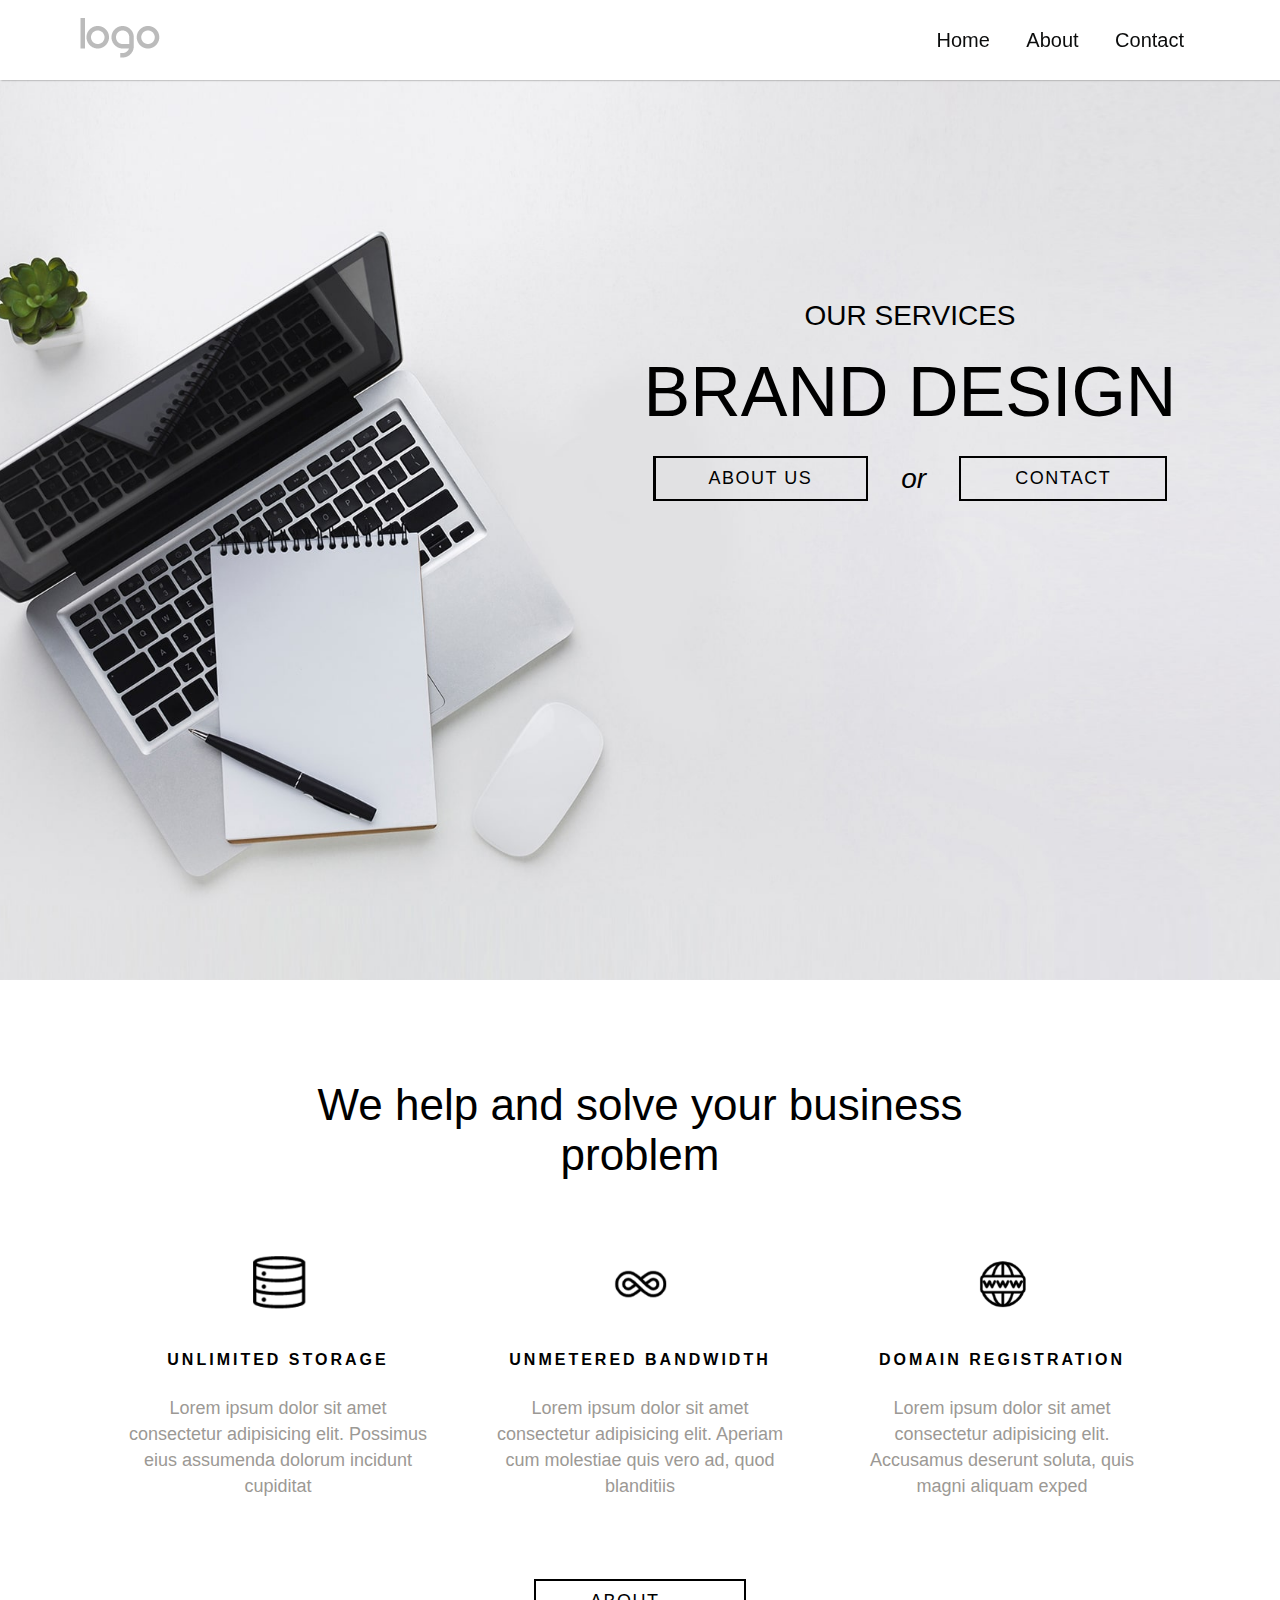
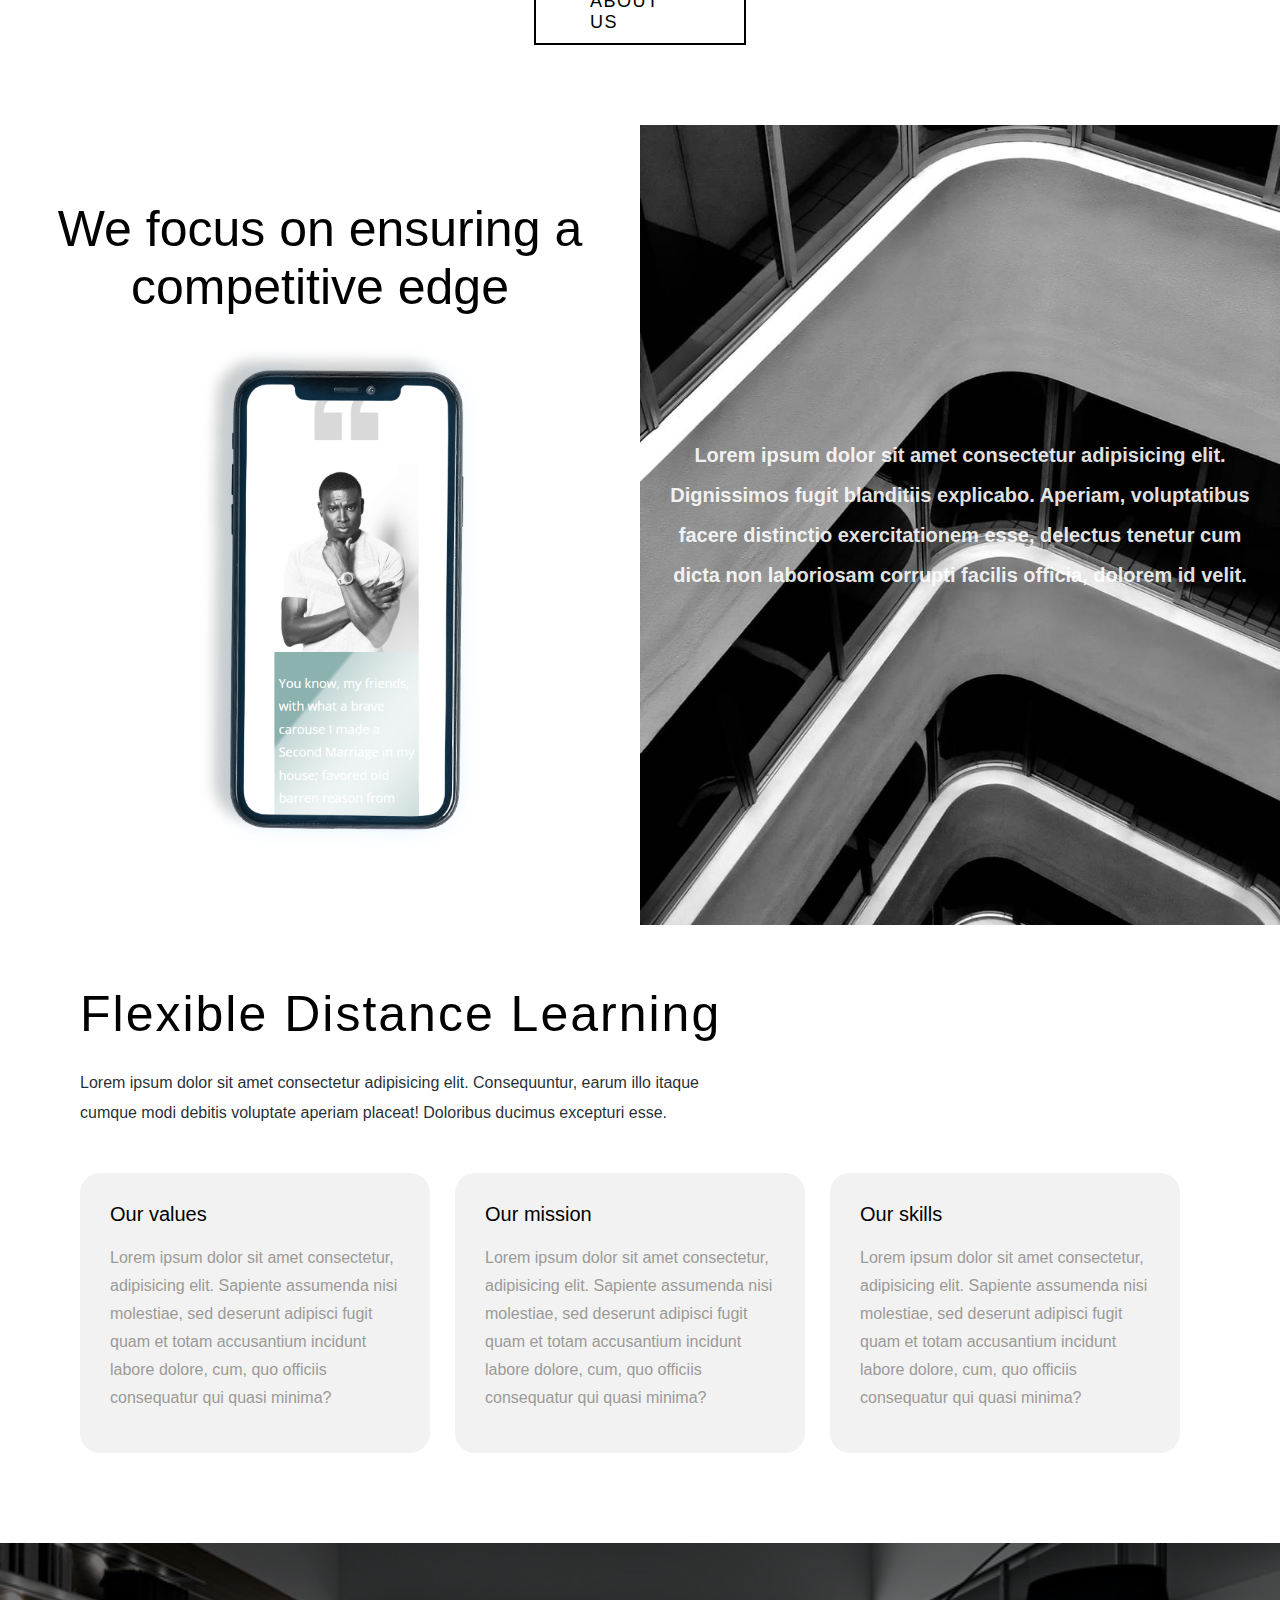
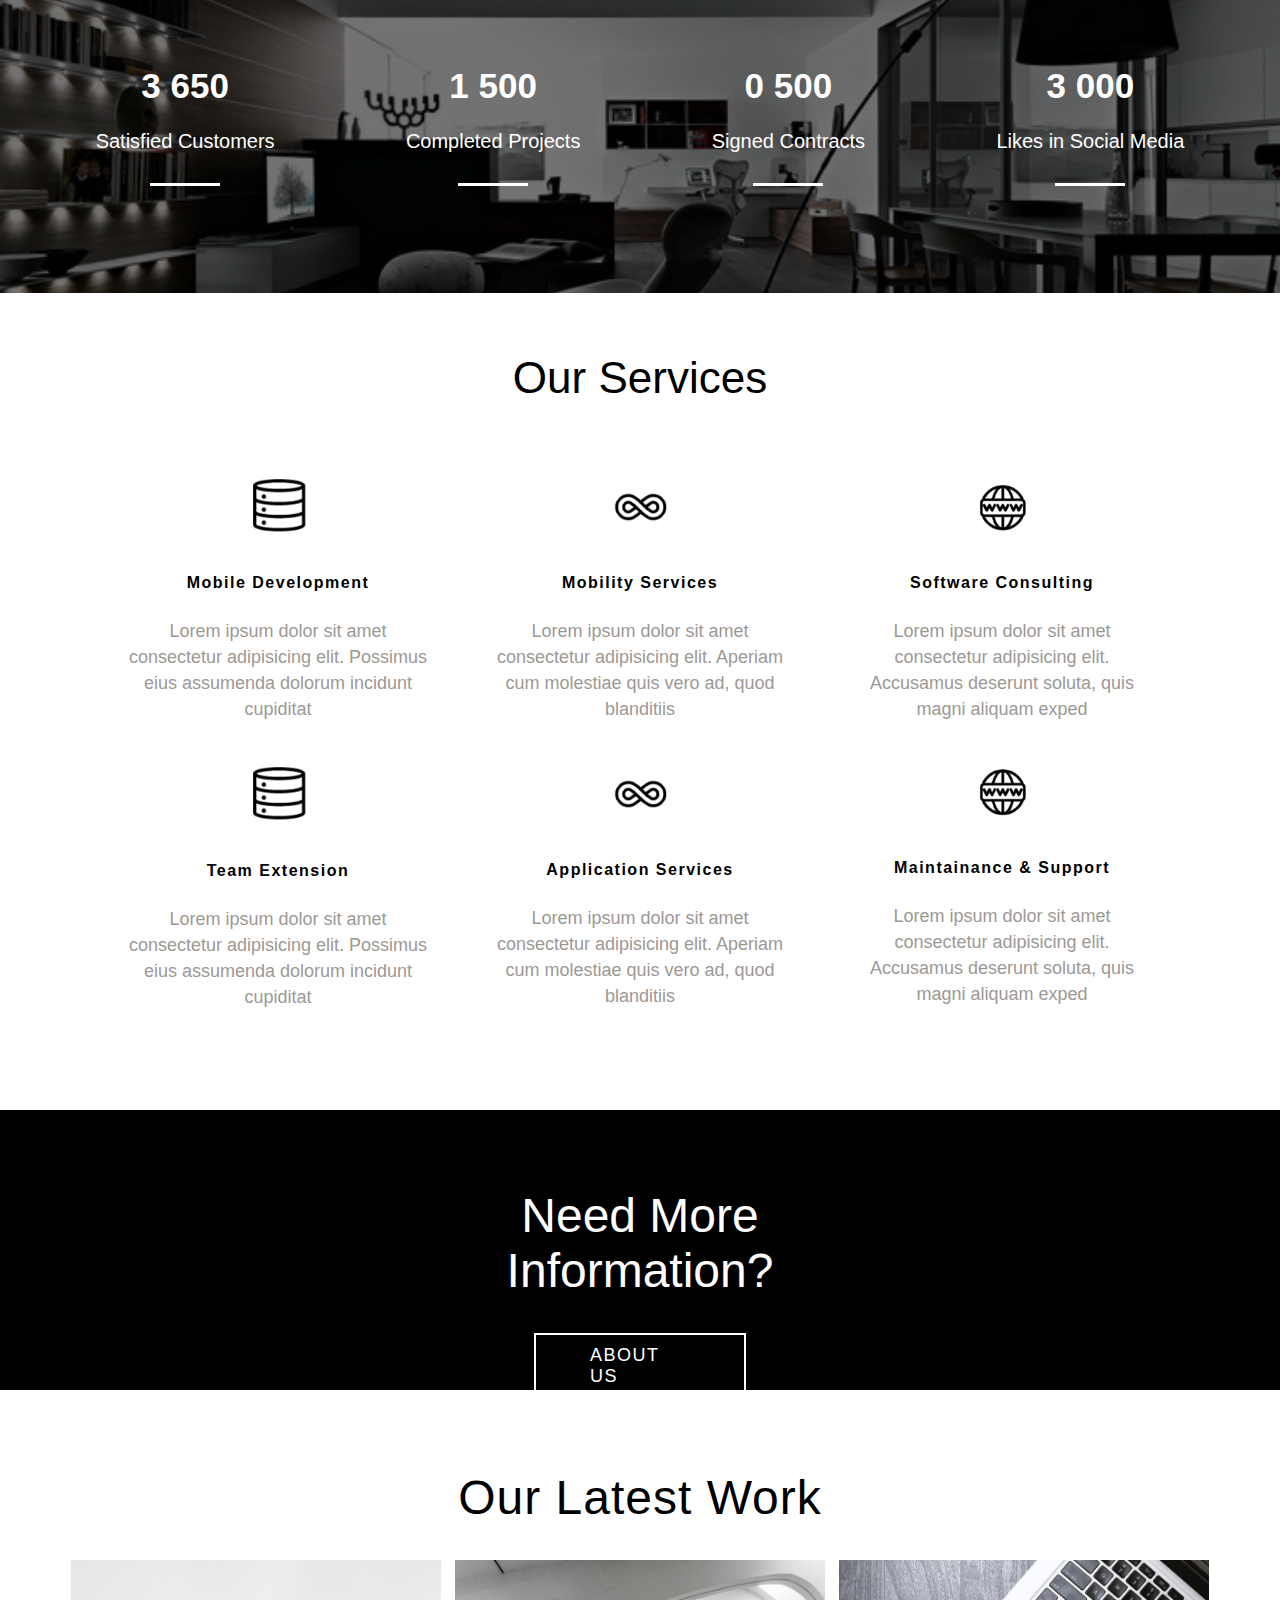
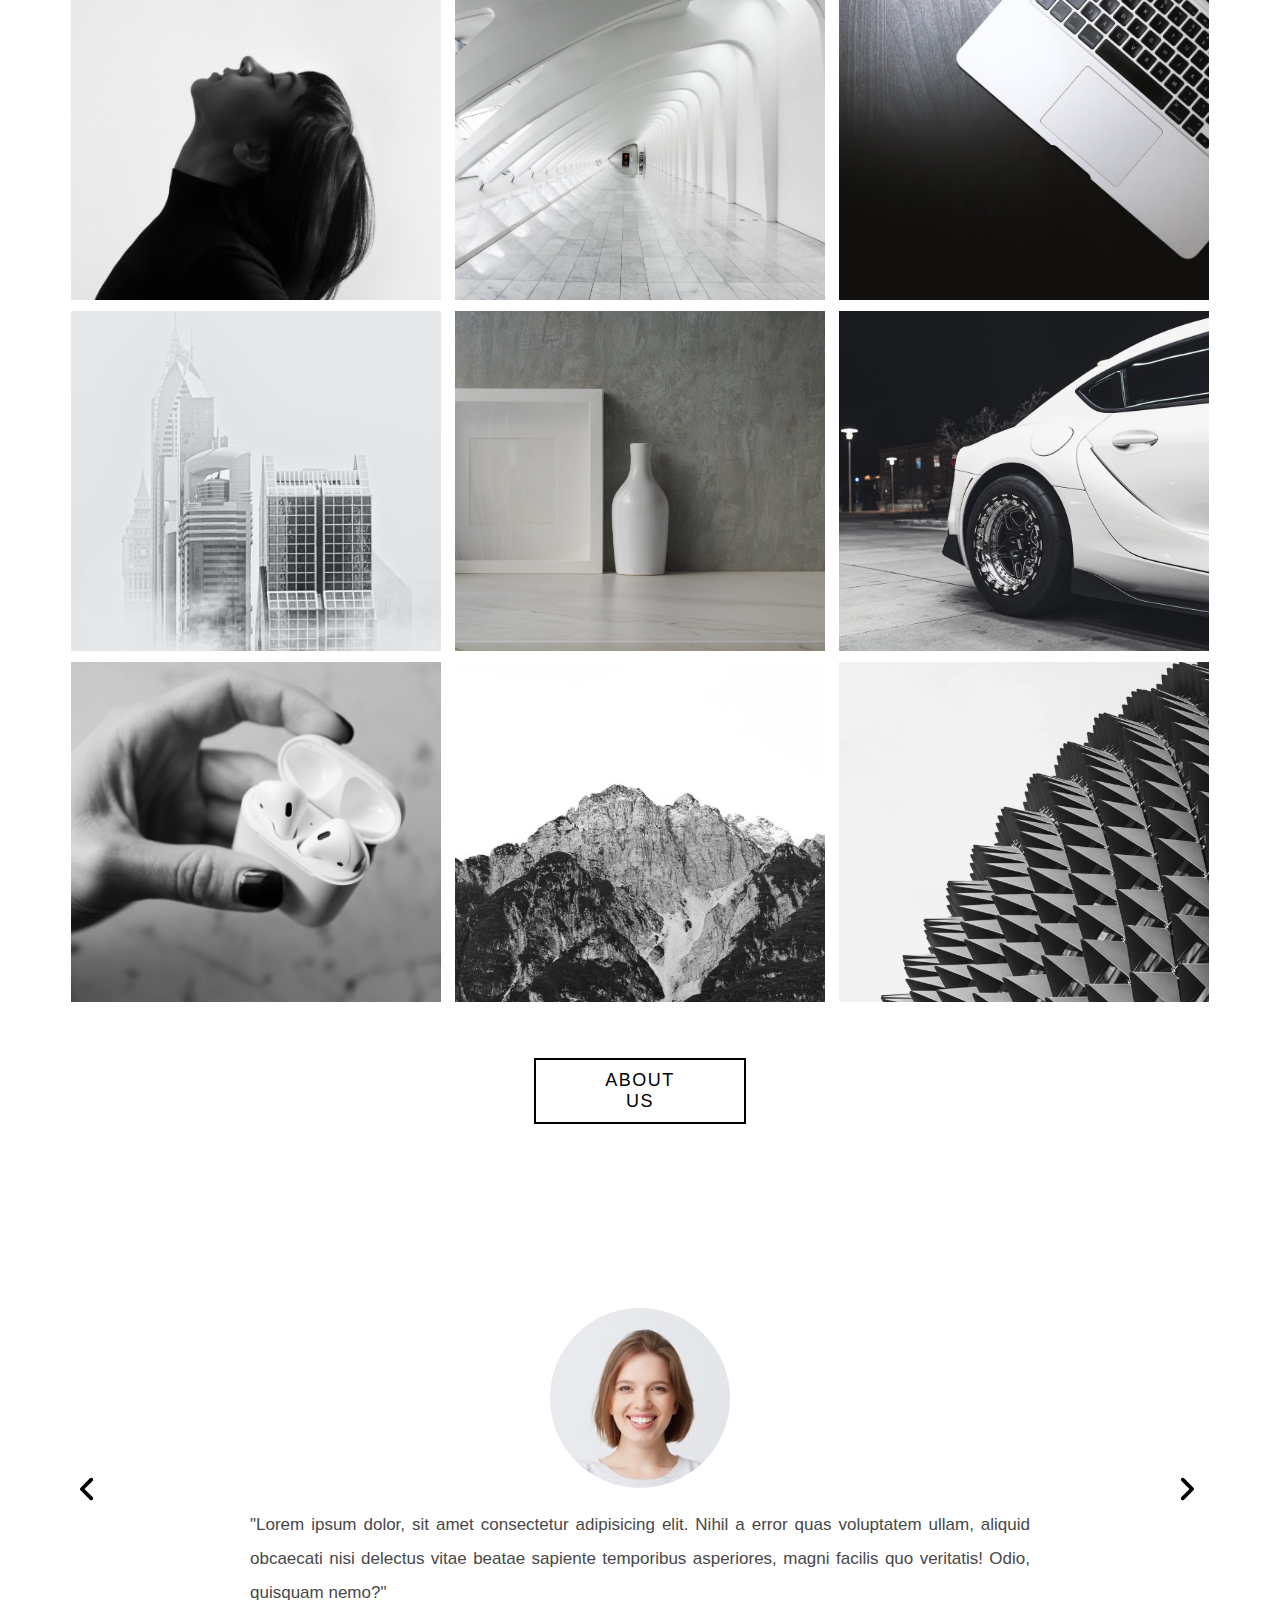
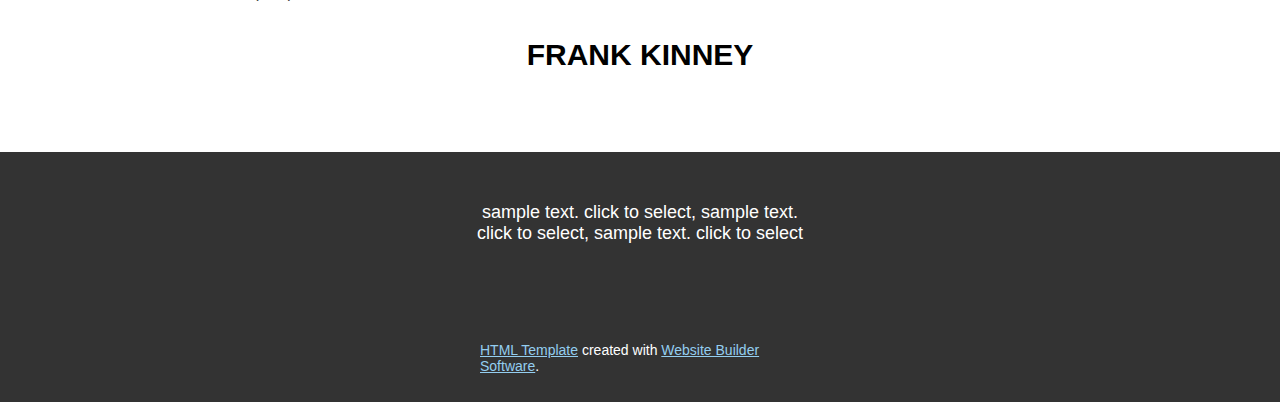
==== Template3.html @ d030f7ec "added files" ====
<!DOCTYPE html>
<html lang="en">
  <head>
    <meta charset="UTF-8" />
    <meta http-equiv="X-UA-Compatible" content="IE=edge" />
    <meta name="viewport" content="width=device-width, initial-scale=1.0" />
    <title>Brand</title>
    <!-- <link rel="stylesheet" href="bootstrap.min.css"> -->
    <link rel="stylesheet" href="style.css" />
  </head>
  <body>
    <div class="navbar">
      <a href="#"><img src="Images/default-logo.png" alt="" /></a>
      <div class="links">
        <a href="#" class="navlinks">Home</a>
        <a href="#" class="navlinks">About</a>
        <a href="#" class="navlinks">Contact</a>
      </div>
    </div>
    <div class="main-banner">
      <div class="empty size"></div>
      <div class="content size">
        <div class="ourServices">OUR SERVICES</div>
        <div class="brandDesign">BRAND DESIGN</div>
        <div class="buttons">
          <div class="aboutus button">ABOUT US</div>
          <i>or</i>
          <div class="contact button">CONTACT</div>
        </div>
      </div>
    </div>
    <div class="help-banner">
      <div class="heading">We help and solve your business problem</div>
      <div class="features">
        <div class="feature one">
          <img src="Images/f1.png" alt="" />
          <div class="card-heading">UNLIMITED STORAGE</div>
          <div class="text">
            Lorem ipsum dolor sit amet consectetur adipisicing elit. Possimus
            eius assumenda dolorum incidunt cupiditat
          </div>
        </div>
        <div class="feature two">
          <img src="Images/f2.png" alt="" />
          <div class="card-heading">UNMETERED BANDWIDTH</div>
          <div class="text">
            Lorem ipsum dolor sit amet consectetur adipisicing elit. Aperiam cum
            molestiae quis vero ad, quod blanditiis
          </div>
        </div>
        <div class="feature three">
          <img src="Images/f3.png" alt="" />
          <div class="card-heading">DOMAIN REGISTRATION</div>
          <div class="text">
            Lorem ipsum dolor sit amet consectetur adipisicing elit. Accusamus
            deserunt soluta, quis magni aliquam exped
          </div>
        </div>
      </div>
      <div class="aboutus-button button">ABOUT US</div>
    </div>
    <div class="focus">
      <div class="phone">
        <div class="headingphone">We focus on ensuring a competitive edge</div>
        <img src="Images/phone-2.png" alt="" />
      </div>
      <div class="image">
        <div class="textover">
          Lorem ipsum dolor sit amet consectetur adipisicing elit. Dignissimos
          fugit blanditiis explicabo. Aperiam, voluptatibus facere distinctio
          exercitationem esse, delectus tenetur cum dicta non laboriosam
          corrupti facilis officia, dolorem id velit.
        </div>
      </div>
    </div>
    <div class="distance">
      <div class="flexibleheading">Flexible Distance Learning</div>
      <div class="description">
        Lorem ipsum dolor sit amet consectetur adipisicing elit. Consequuntur,
        earum illo itaque cumque modi debitis voluptate aperiam placeat!
        Doloribus ducimus excepturi esse.
      </div>
      <div class="cards">
        <div class="card">
          <div class="card-heading1">Our values</div>
          <div class="card-text">
            Lorem ipsum dolor sit amet consectetur, adipisicing elit. Sapiente
            assumenda nisi molestiae, sed deserunt adipisci fugit quam et totam
            accusantium incidunt labore dolore, cum, quo officiis consequatur
            qui quasi minima?
          </div>
        </div>
        <div class="card">
          <div class="card-heading1">Our mission</div>
          <div class="card-text">
            Lorem ipsum dolor sit amet consectetur, adipisicing elit. Sapiente
            assumenda nisi molestiae, sed deserunt adipisci fugit quam et totam
            accusantium incidunt labore dolore, cum, quo officiis consequatur
            qui quasi minima?
          </div>
        </div>
        <div class="card">
          <div class="card-heading1">Our skills</div>
          <div class="card-text">
            Lorem ipsum dolor sit amet consectetur, adipisicing elit. Sapiente
            assumenda nisi molestiae, sed deserunt adipisci fugit quam et totam
            accusantium incidunt labore dolore, cum, quo officiis consequatur
            qui quasi minima?
          </div>
        </div>
      </div>
    </div>
    <div class="stats">
      <div class="overlay">
        <div class="stat">
          <div class="number">3&nbsp;650</div>
          <div class="title">Satisfied Customers</div>
          <div class="bar"></div>
        </div>
        <div class="stat">
          <div class="number">1&nbsp;500</div>
          <div class="title">Completed Projects</div>
          <div class="bar"></div>
        </div>
        <div class="stat">
          <div class="number">0&nbsp;500</div>
          <div class="title">Signed Contracts</div>
          <div class="bar"></div>
        </div>
        <div class="stat">
          <div class="number">3&nbsp;000</div>
          <div class="title">Likes in Social Media</div>
          <div class="bar"></div>
        </div>
      </div>
    </div>
    <!-- change -->
    <div class="help-banner ourservices">
      <div class="heading">Our Services</div>
      <div class="features extra">
        <div class="feature one">
          <img src="Images/f1.png" alt="" />
          <div class="card-heading">Mobile Development</div>
          <div class="text">
            Lorem ipsum dolor sit amet consectetur adipisicing elit. Possimus
            eius assumenda dolorum incidunt cupiditat
          </div>
        </div>
        <div class="feature two">
          <img src="Images/f2.png" alt="" />
          <div class="card-heading">Mobility Services</div>
          <div class="text">
            Lorem ipsum dolor sit amet consectetur adipisicing elit. Aperiam cum
            molestiae quis vero ad, quod blanditiis
          </div>
        </div>
        <div class="feature three">
          <img src="Images/f3.png" alt="" />
          <div class="card-heading">Software Consulting</div>
          <div class="text">
            Lorem ipsum dolor sit amet consectetur adipisicing elit. Accusamus
            deserunt soluta, quis magni aliquam exped
          </div>
        </div>
        <div class="feature one x">
          <img src="Images/f1.png" alt="" />
          <div class="card-heading">Team Extension</div>
          <div class="text">
            Lorem ipsum dolor sit amet consectetur adipisicing elit. Possimus
            eius assumenda dolorum incidunt cupiditat
          </div>
        </div>
        <div class="feature two x">
          <img src="Images/f2.png" alt="" />
          <div class="card-heading">Application Services</div>
          <div class="text">
            Lorem ipsum dolor sit amet consectetur adipisicing elit. Aperiam cum
            molestiae quis vero ad, quod blanditiis
          </div>
        </div>
        <div class="feature three x">
          <img src="Images/f3.png" alt="" />
          <div class="card-heading">Maintainance & Support</div>
          <div class="text">
            Lorem ipsum dolor sit amet consectetur adipisicing elit. Accusamus
            deserunt soluta, quis magni aliquam exped
          </div>
        </div>
      </div>
    </div>
    <div class="moreInfo">
      <div class="infotext">Need More Information?</div>
      <div class="button last">ABOUT US</div>
    </div>
    <div class="gallery">
      <div class="head">Our Latest Work</div>
      <div class="images">
        <img src="Images/pexelsphoto972325.jpeg" />
        <img src="Images/pexels-photo-911758.jpeg" />
        <img src="Images/pexelsphoto218863.jpeg" />
        <img src="Images/pexels-photo-2987769.jpeg" />
        <img src="Images/pexelsphoto3787752.jpeg" />
        <img src="Images/pexelsphoto3874342.jpeg" />
        <img src="Images/pexelsphoto3921861.jpeg" />
        <img src="Images/pexelsphoto3978928.jpeg" />
        <img src="Images/pexels-photo-3914752.jpeg" />
      </div>
      <div class="button imgbtn">ABOUT US</div>
    </div>
    <!-- carousel -->
    <div class="carousel">
      <img
        class="prev"
        src="Images/angle-left-solid.svg"
        onclick="handleleft()"
        alt=""
      />
      <img
        class="next"
        src="Images/angle-right-solid.svg"
        onclick="handlecarousel()"
        alt=""
      />
      <div class="carousel-card">
        <img src="Images/1.jpg" alt="" />
        <div class="carousel-desc">
          "Lorem ipsum dolor, sit amet consectetur adipisicing elit. Nihil a
          error quas voluptatem ullam, aliquid obcaecati nisi delectus vitae
          beatae sapiente temporibus asperiores, magni facilis quo veritatis!
          Odio, quisquam nemo?"
        </div>
        <div class="name">FRANK KINNEY</div>
      </div>
    </div>
    <div class="footer">
      <div class="sample">
        sample text. click to select, sample text. click to select, sample text.
        click to select
      </div>
      <div class="footerlinks">
        <span>HTML Template</span> created with
        <span>Website Builder Software</span>.
      </div>
    </div>
    <script>
      var current = 0;
      const carousel = document.querySelector(".carousel");
      var arr = [
        "<div class='carousel-card'><img src='Images/1.jpg' alt=''><div class='carousel-desc'>'Lorem ipsum dolor, sit amet consectetur adipisicing elit. Nihil a error quas voluptatem ullam, aliquid obcaecati nisi delectus vitae beatae sapiente temporibus asperiores, magni facilis quo veritatis! Odio, quisquam nemo?'</div><div class='name'>FRANK KINNEY</div></div>",
        "<div class='carousel-card'><img src='Images/2.jpg' alt=''><div class='carousel-desc'>'Lorem ipsum dolor, sit amet consectetur adipisicing elit. Nihil a error quas voluptatem ullam, aliquid obcaecati nisi delectus vitae beatae sapiente temporibus asperiores, magni facilis quo veritatis! Odio, quisquam nemo?'</div><div class='name'>FRANK KINNEY</div></div>",
      ];
      var length = arr.length();
      function handleleft() {
        if (current - 1 >= 0) {
          console.log("baaki chhe aji");
        }
      }
      $("#1").waypoint(
        function () {
          increment(1, 87);
        },
        { offset: "75%" }
      );

      $("#2").waypoint(
        function () {
          increment(2, 43);
        },
        { offset: "75%" }
      );

      $("#3").waypoint(
        function () {
          increment(3, 79);
        },
        { offset: "75%" }
      );

      $("#4").waypoint(
        function () {
          increment(4, 68);
        },
        { offset: "75%" }
      );

      $("#5").waypoint(
        function () {
          increment(5, 46);
        },
        { offset: "75%" }
      );

      $("#6").waypoint(
        function () {
          increment(6, 14);
        },
        { offset: "75%" }
      );

      function increment(elem, finalVal) {
        var currVal = parseInt(document.getElementById(elem).innerHTML, 10);
        if (currVal < finalVal) {
          currVal++;
          document.getElementById(elem).innerHTML = currVal + "%";

          setTimeout(function () {
            increment(elem, finalVal);
          }, 40);
        }
      }
      document.onscroll=()=>{
        document
      }
    </script>
  </body>
</html>
---- style.css ----
body {
  font-family: "Gill Sans", "Gill Sans MT", Calibri, "Trebuchet MS", sans-serif;
  margin: 0;
}
a {
  text-decoration: none;
  color: #0b0c0c;
}
.navbar {
  background-color: white;
  box-shadow: 1px 0 2px rgb(112, 112, 112);
  position: fixed;
  top: 0;
  width: 100%;
  box-sizing: border-box;
  display: flex;
  align-items: center;
  justify-content: space-between;
  padding: 18px 80px;
  z-index: 2;
  /* max-width: 1440px; */
}

.navlinks {
  font-size: 20px;
  margin: 16px;
}

.main-banner {
  margin: 0 auto;
  position: relative;
  margin-top: 80px;
  background: url(Images/dddd-min.jpg);
  background-size: cover;
  width: 100%;
  max-width: 1600px;
  height: 900px;
  display: flex;
  justify-content: space-evenly;
  background-position: center;
}

.size {
  margin: auto;
  flex-grow: 0;
  width: 400px;
  height: 500px;
}
.empty {
  width: 400px;
}
.content {
  font-family: -apple-system, BlinkMacSystemFont, "Segoe UI", Roboto, Oxygen,
    Ubuntu, Cantarell, "Open Sans", "Helvetica Neue", sans-serif;
  padding-top: 40px;
  max-width: 600px;
  width: 80%;
  display: flex;
  flex-direction: column;
  align-items: center;
}
.ourServices {
  font-size: 28px;
}
.brandDesign {
  text-align: center;
  margin-top: 20px;
  font-size: 70px;
}
.buttons {
  margin-top: 24px;
  display: flex;
  font-size: 28px;
  font-weight: 500;
  align-items: center;
}
.button {
  letter-spacing: 1.5px;
  cursor: pointer;
  border: 2px solid black;
  padding: 10px 54px;
  font-size: 18px;
  margin: 0 33px;
  background: linear-gradient(to left, transparent 50%, black 50%) right;
  background-size: 200%;
  transition: background 0.5s ease-out, color 0.5s ease-out;
}
.button:hover {
  /* background: black; */
  color: white;
  background-position: left;
}
.heading {
  margin: 60px auto;
  margin-top: 100px;
  width: 100%;
  max-width: 750px;
  font-size: 44px;
  text-align: center;
  font-family: -apple-system, BlinkMacSystemFont, "Segoe UI", Roboto, Oxygen,
    Ubuntu, Cantarell, "Open Sans", "Helvetica Neue", sans-serif;
}
.features {
  display: flex;
  margin: 0 auto;
  width: 80%;
  max-width: 1080px;
  flex-wrap: wrap;
  justify-content: space-between;
}
.feature {
  width: 300px;
  display: flex;
  justify-content: center;
  flex-direction: column;
  text-align: center;
}
.feature img {
  width: 80px;
  margin: 0 auto;
  margin-bottom: 30px;
}
.card-heading {
  letter-spacing: 3px;
  font-weight: 600;
  margin-bottom: 26px;
}
.two {
  margin-top: 3.5px;
}
.three {
  margin-top: 8px;
}
.text {
  font-size: 18px;
  line-height: 26px;
  color: #9c9995;
}
.aboutus-button {
  width: 100px;
  margin: 80px auto;
}
.focus {
  display: flex;
  min-height: 800px;
}
.phone {
  margin: auto 0;
  width: 50%;
  height: 650px;
}
.headingphone {
  margin: 0 30px;
  font-size: 50px;
  text-align: center;
}
.phone img {
  display: block;
  width: 60%;
  margin: 0 auto;
}
.image {
  width: 50%;
  display: flex;
  justify-content: center;
  background-image: url(Images/pexels-photo-2050137.jpeg);
  background-size: cover;
}
.textover {
  color: rgba(255, 255, 255, 0.9);
  font-weight: 600;
  line-height: 40px;
  font-size: 20px;
  width: 95%;
  text-align: center;
  margin: auto;
  height: 180px;
}
.distance {
  margin: 60px 80px;
}
.flexibleheading {
  font-size: 50px;
  letter-spacing: 2px;
}
.description {
  width: 100%;
  max-width: 650px;
  color: rgba(6, 17, 24, 0.9);
  font-family: Arial, Helvetica, sans-serif;
  font-size: 16px;
  margin-top: 25px;
  line-height: 30px;
}
.cards {
  display: flex;
  flex-wrap: wrap;

  max-width: 1100px;
  justify-content: space-between;
  margin-top: 45px;
}
.card {
  font-family: "Segoe UI", Tahoma, Geneva, Verdana, sans-serif;
  padding: 30px;
  box-sizing: border-box;
  width: 350px;
  min-height: 280px;
  background-color: #f2f2f2;
  border-radius: 20px;
  margin-bottom: 30px;

}
.card-heading1 {
  font-size: 20px;
}
.card-text {
  margin-top: 18px;
  color: #9c9a97;
  line-height: 28px;
}
.stats {
  min-height: 350px;
  background-image: url(Images/232c6d839624da0ae42d0f0b813ed0e8.jpeg);
  background-size: cover;
  background-position: center;
  display: flex;
}
.overlay {
  flex-wrap: wrap;
  padding: 10px 30px;
  box-sizing: border-box;
  width: 100%;
  min-height: 350px;
  position: relative;
  display: flex;
  top: 0;
  left: 0;
  background-color: rgba(0, 0, 0, 0.55);
}
.stat {
  color: white;
  margin: auto;
  text-align: center;
}
.number {
  font-weight: 600;
  font-size: 35px;
  margin-top: 15px;
}
.title {
  margin-top: 24px;
  font-size: 20px;
}
.bar {
  background-color: white;
  width: 70px;
  height: 3px;
  margin: 30px auto;
  margin-bottom: 0;
}
.ourservices .heading {
  margin-top: 60px;
}
.extra {
  margin-bottom: 100px;
}
.extra .feature .card-heading {
  letter-spacing: 1.5px;
}
.moreInfo {
  background-color: black;
  height: 280px;
  color: white;
}
.infotext {
  margin: 0 auto;
  padding-top: 78px;
  font-size: 48px;
  width: 90%;
  text-align: center;
  max-width: 500px;
}
.last {
  width: 100px;
  margin: 35px auto;
  border-color: white;
  color: white;
  background: linear-gradient(to left, transparent 50%, white 50%) right;
  background-size: 200%;
}
.last:hover {
  color: black;
}
.gallery {
  margin: 40px;
  color: black;
  font-size: 48px;
  letter-spacing: 1px;
  text-align: center;
  margin-top: 80px;
}
.images {
  margin: 35px auto;
}
.images img {
  max-width: 370px;
  height: 340px;
  width: 100%;
  object-fit: cover;
}
.imgbtn {
  width: 100px;
  margin: 45px auto;
}
.carousel{
  margin-top: 150px;
  margin-bottom: 80px;
}
.carousel-card img{
  border-radius: 50%;
  width: 180px;
}
.carousel-card{
  max-width: 780px;
  width: 80%;
  display: flex;
  flex-direction: column;
  align-items: center;
  margin: 0 auto;
}
.carousel-desc{
  margin-top: 20px;
  text-align: justify;
  text-justify: inter-word;
  font-family:Verdana, Geneva, Tahoma, sans-serif;
  font-size: 17px;
  color: rgb(72, 72, 72);
  font-weight: lighter;
  line-height: 34px;
}
.name{
  margin-top: 28px;
  font-weight: bold;
  font-size: 30px;
}
.prev,.next{
  position: relative;
  width: 15px;
  top: 200px;
  cursor: pointer;
}
.prev{
  left: 80px;
}
.next{
  left: calc(100% - 120px);
}
.footer{
  height: 250px;
  background-color: #333333;
}
.sample{
  margin: 0 auto;
  padding: 50px 0;
  color: white;
  font-weight: lighter;
  max-width: 350px;
  width: 100%;
  text-align: center;
  font-size: 18px;

}
.footerlinks{
  max-width: 320px;
  font-size: 14px;
  margin: 0 auto;
  margin-top: 48px;
  color: white;
}
.footerlinks span{
  display: inline;
  text-decoration: underline;
  color: #94cef0;
}
body{
  width: 100%;
}
.x{
  margin-top: 30px;
}

@media only screen and (max-width: 700px) {
  .main-banner{
    margin-top: 64px;
  }
  .buttons{
    flex-direction: column;
  }
  .focus{
    flex-wrap: wrap;
  }
  .phone,.image{
    width: 100%;
  }
  .buttons,.cards,.features{
    justify-content: center;
  }
  .distance{
    margin: 40px 60px;
  }
  .moreInfo{
    height: 320px;
  }
  .navbar{
    padding: 10px 20px;
  }
  .links{
    display: flex;
    justify-content: end;
  }
  .navlinks{
    margin: 10px 8px;
  }
  .textover{
    height: 500px;
  }
}
@media only screen and (max-width: 425px) {
  .empty{
    display: none;
  }
}
/* carousel */
/* .w-100{width:100%!important}.w-auto{width:auto!important}
.d-block{display:block!important}
.carousel {
  position: relative;
}
.carousel.pointer-event {
  touch-action: pan-y;
}
.carousel-inner {
  position: relative;
  width: 100%;
  overflow: hidden;
}
.carousel-inner::after {
  display: block;
  clear: both;
  content: "";
}
.carousel-item {
  position: relative;
  display: none;
  float: left;
  width: 100%;
  margin-right: -100%;
  -webkit-backface-visibility: hidden;
  backface-visibility: hidden;
  transition: transform 0.6s ease-in-out;
}
@media (prefers-reduced-motion: reduce) {
  .carousel-item {
    transition: none;
  }
}
.carousel-item-next,
.carousel-item-prev,
.carousel-item.active {
  display: block;
}
.active.carousel-item-end,
.carousel-item-next:not(.carousel-item-start) {
  transform: translateX(100%);
}
.active.carousel-item-start,
.carousel-item-prev:not(.carousel-item-end) {
  transform: translateX(-100%);
}
.carousel-fade .carousel-item {
  opacity: 0;
  transition-property: opacity;
  transform: none;
}
.carousel-fade .carousel-item-next.carousel-item-start,
.carousel-fade .carousel-item-prev.carousel-item-end,
.carousel-fade .carousel-item.active {
  z-index: 1;
  opacity: 1;
}
.carousel-fade .active.carousel-item-end,
.carousel-fade .active.carousel-item-start {
  z-index: 0;
  opacity: 0;
  transition: opacity 0s 0.6s;
}
@media (prefers-reduced-motion: reduce) {
  .carousel-fade .active.carousel-item-end,
  .carousel-fade .active.carousel-item-start {
    transition: none;
  }
}
.carousel-control-next,
.carousel-control-prev {
  position: absolute;
  top: 0;
  bottom: 0;
  z-index: 1;
  display: flex;
  align-items: center;
  justify-content: center;
  width: 15%;
  padding: 0;
  color: #fff;
  text-align: center;
  background: 0 0;
  border: 0;
  opacity: 0.5;
  transition: opacity 0.15s ease;
}
@media (prefers-reduced-motion: reduce) {
  .carousel-control-next,
  .carousel-control-prev {
    transition: none;
  }
}
.carousel-control-next:focus,
.carousel-control-next:hover,
.carousel-control-prev:focus,
.carousel-control-prev:hover {
  color: #fff;
  text-decoration: none;
  outline: 0;
  opacity: 0.9;
}
.carousel-control-prev {
  left: 0;
}
.carousel-control-next {
  right: 0;
}
.carousel-control-next-icon,
.carousel-control-prev-icon {
  display: inline-block;
  width: 2rem;
  height: 2rem;
  background-repeat: no-repeat;
  background-position: 50%;
  background-size: 100% 100%;
}
.carousel-control-prev-icon {
  background-image: url("data:image/svg+xml,%3csvg xmlns='http://www.w3.org/2000/svg' viewBox='0 0 16 16' fill='%23fff'%3e%3cpath d='M11.354 1.646a.5.5 0 0 1 0 .708L5.707 8l5.647 5.646a.5.5 0 0 1-.708.708l-6-6a.5.5 0 0 1 0-.708l6-6a.5.5 0 0 1 .708 0z'/%3e%3c/svg%3e");
}
.carousel-control-next-icon {
  background-image: url("data:image/svg+xml,%3csvg xmlns='http://www.w3.org/2000/svg' viewBox='0 0 16 16' fill='%23fff'%3e%3cpath d='M4.646 1.646a.5.5 0 0 1 .708 0l6 6a.5.5 0 0 1 0 .708l-6 6a.5.5 0 0 1-.708-.708L10.293 8 4.646 2.354a.5.5 0 0 1 0-.708z'/%3e%3c/svg%3e");
}
.carousel-indicators {
  position: absolute;
  right: 0;
  bottom: 0;
  left: 0;
  z-index: 2;
  display: flex;
  justify-content: center;
  padding: 0;
  margin-right: 15%;
  margin-bottom: 1rem;
  margin-left: 15%;
  list-style: none;
}
.carousel-indicators [data-bs-target] {
  box-sizing: content-box;
  flex: 0 1 auto;
  width: 30px;
  height: 3px;
  padding: 0;
  margin-right: 3px;
  margin-left: 3px;
  text-indent: -999px;
  cursor: pointer;
  background-color: #fff;
  background-clip: padding-box;
  border: 0;
  border-top: 10px solid transparent;
  border-bottom: 10px solid transparent;
  opacity: 0.5;
  transition: opacity 0.6s ease;
}
@media (prefers-reduced-motion: reduce) {
  .carousel-indicators [data-bs-target] {
    transition: none;
  }
}
.carousel-indicators .active {
  opacity: 1;
}
.carousel-caption {
  position: absolute;
  right: 15%;
  bottom: 1.25rem;
  left: 15%;
  padding-top: 1.25rem;
  padding-bottom: 1.25rem;
  color: #fff;
  text-align: center;
}
.carousel-dark .carousel-control-next-icon,
.carousel-dark .carousel-control-prev-icon {
  filter: invert(1) grayscale(100);
}
.carousel-dark .carousel-indicators [data-bs-target] {
  background-color: #000;
}
.carousel-dark .carousel-caption {
  color: #000;
} */
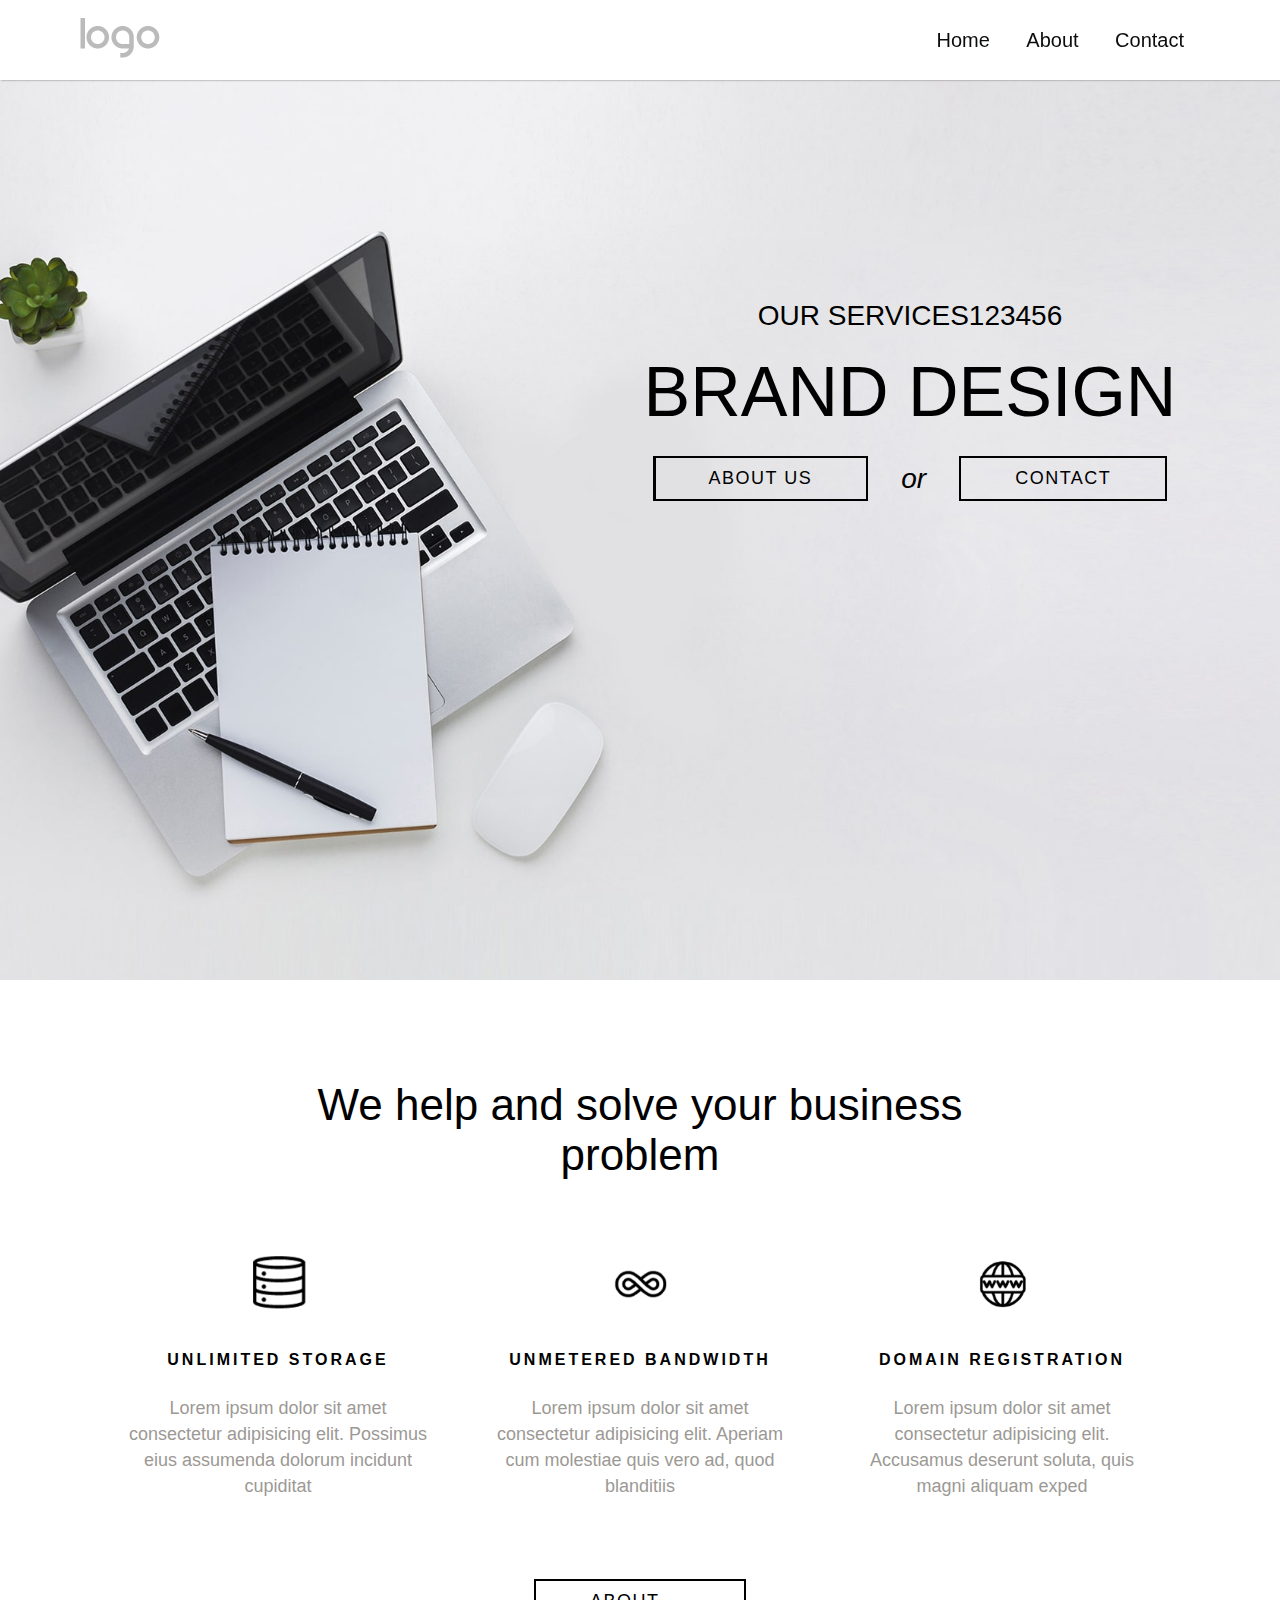
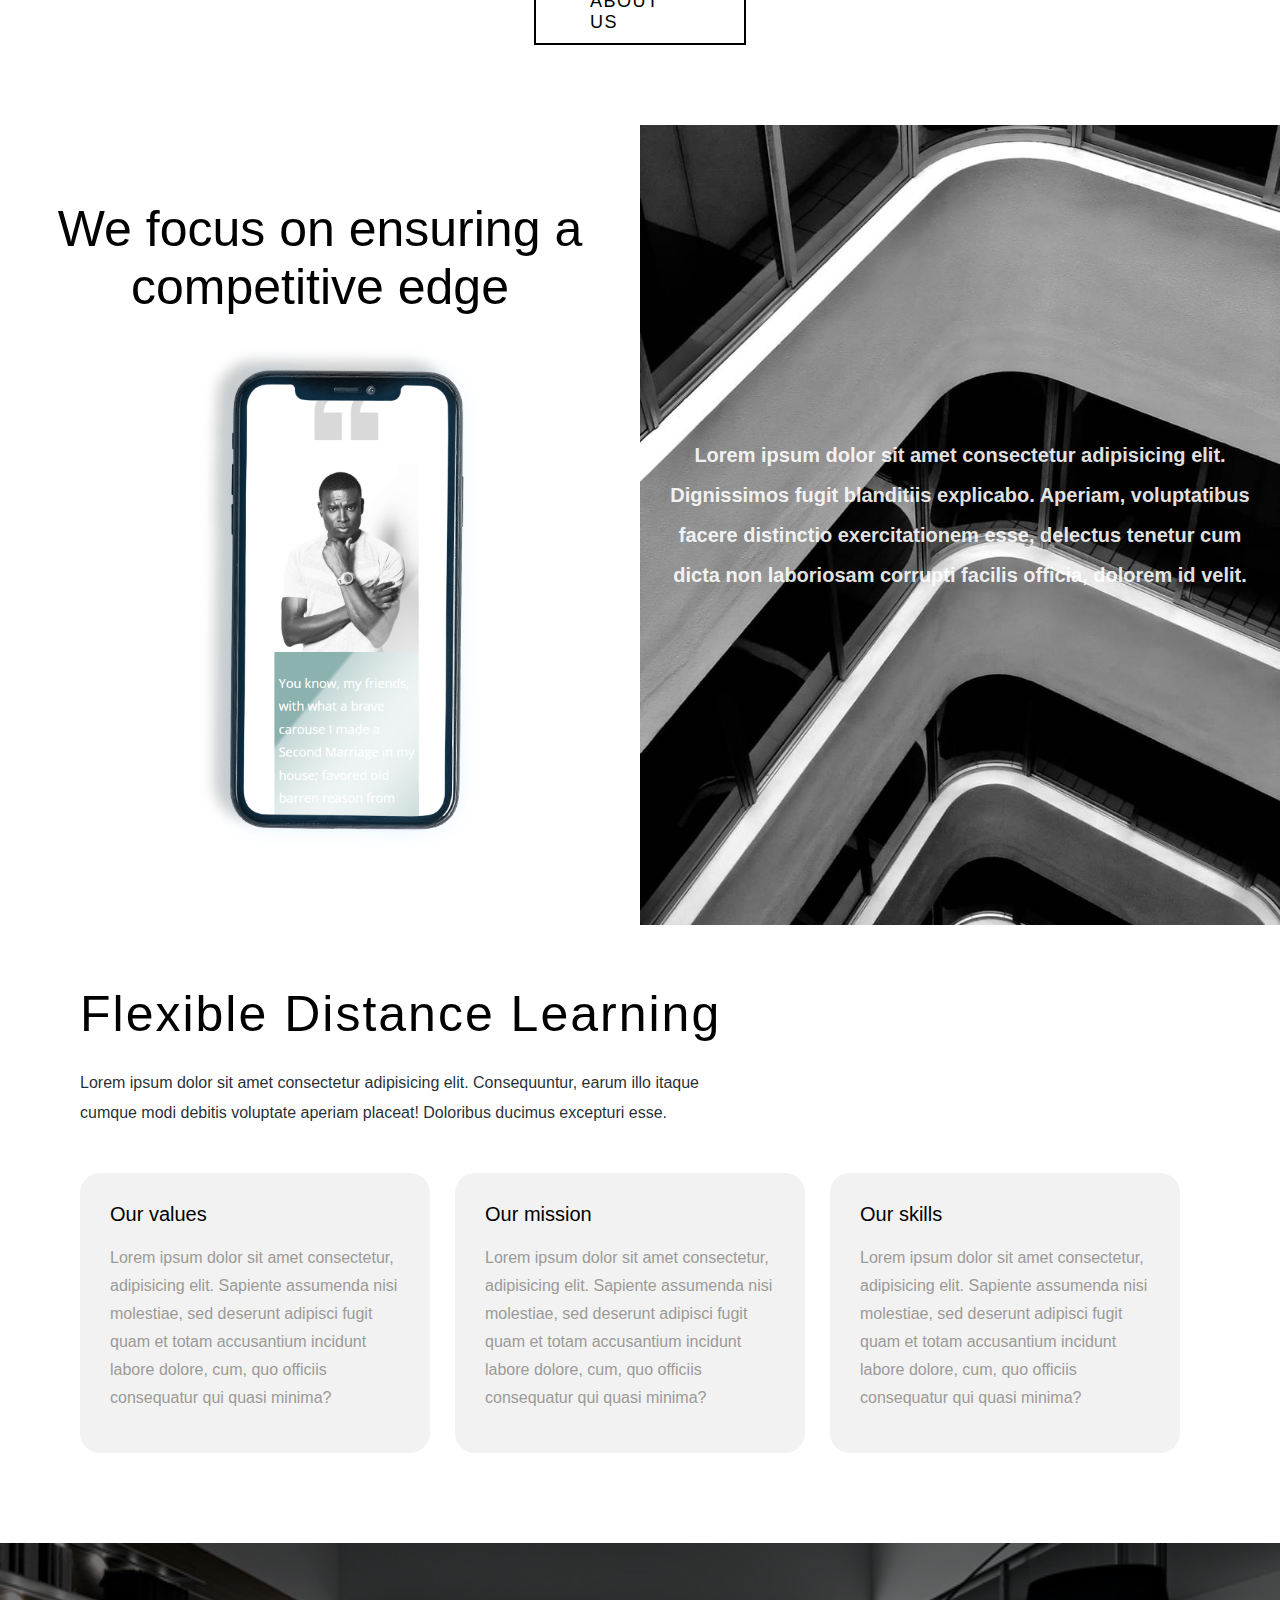
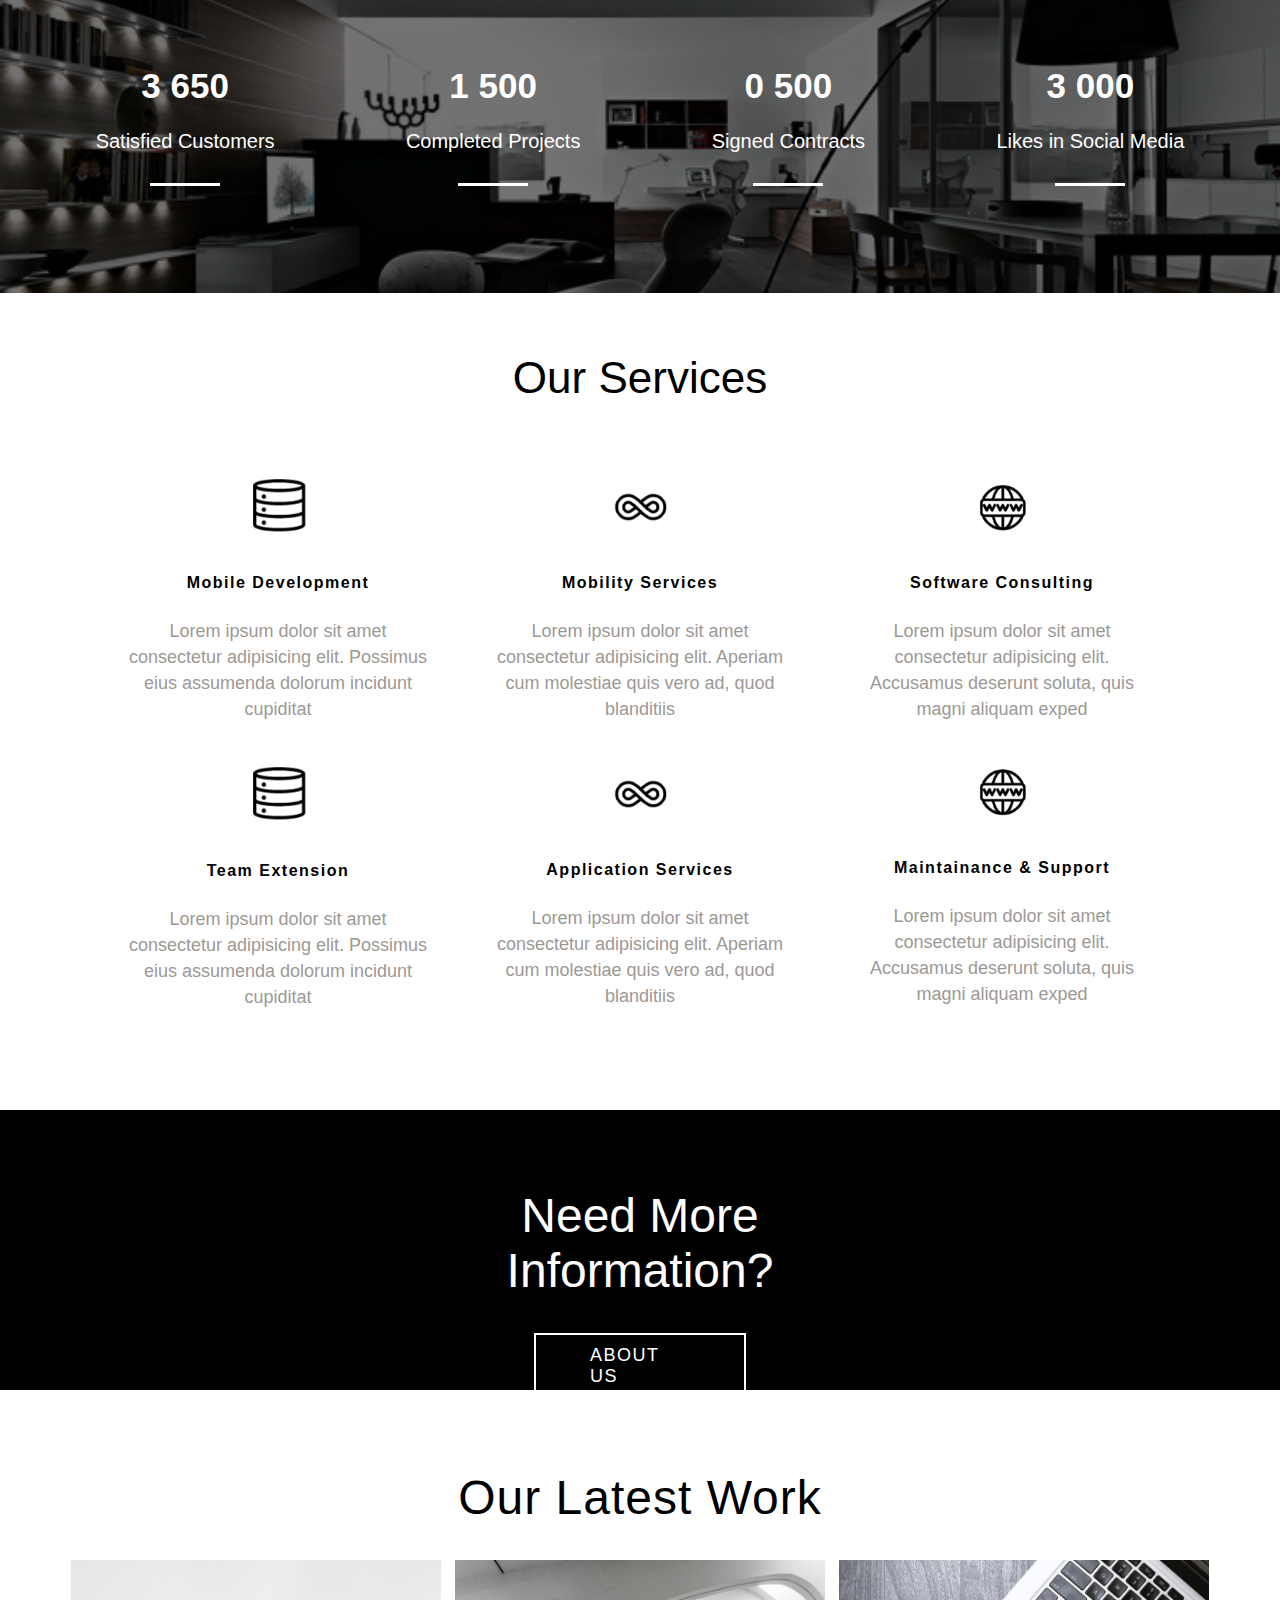
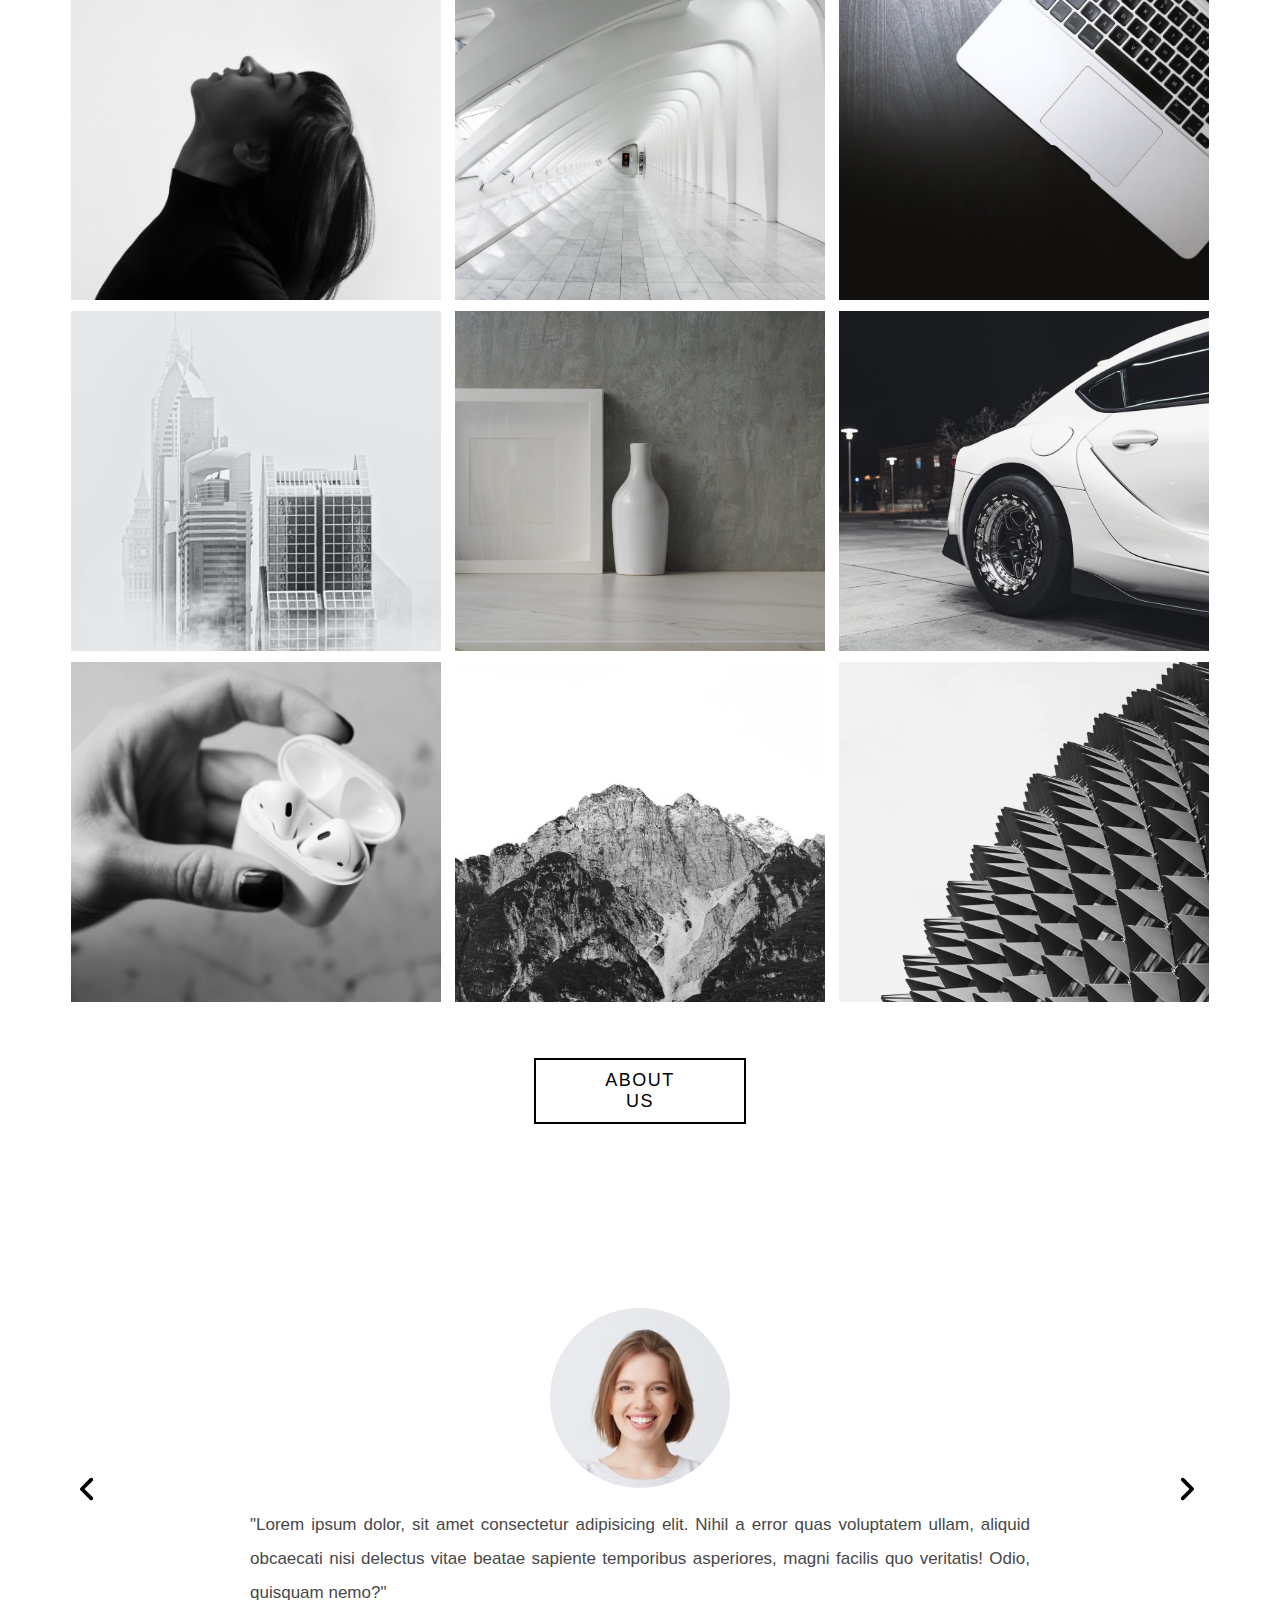
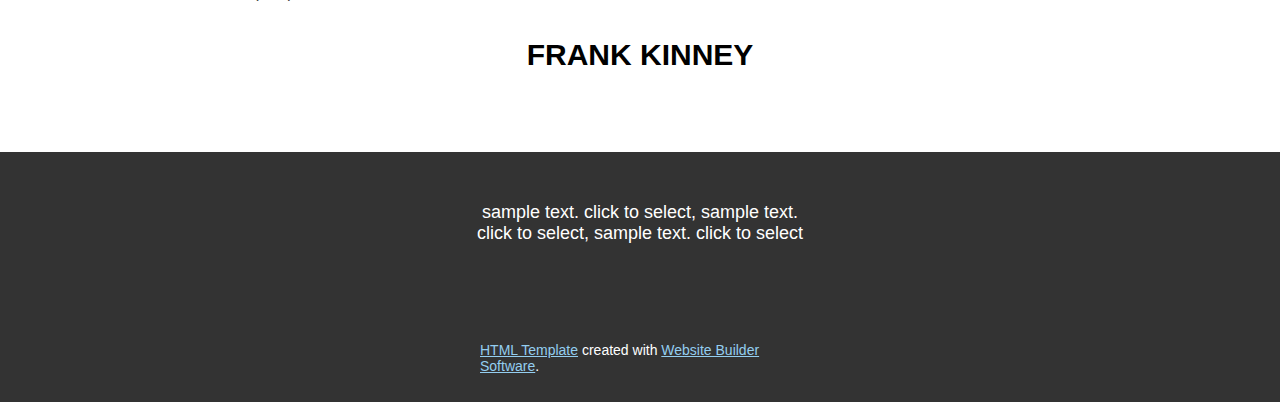
==== commit 70865d8b: "text changes in html file" ====
--- a/Template3.html
+++ b/Template3.html
@@ -20,7 +20,7 @@
     <div class="main-banner">
       <div class="empty size"></div>
       <div class="content size">
-        <div class="ourServices">OUR SERVICES</div>
+        <div class="ourServices">OUR SERVICES123456</div>
         <div class="brandDesign">BRAND DESIGN</div>
         <div class="buttons">
           <div class="aboutus button">ABOUT US</div>
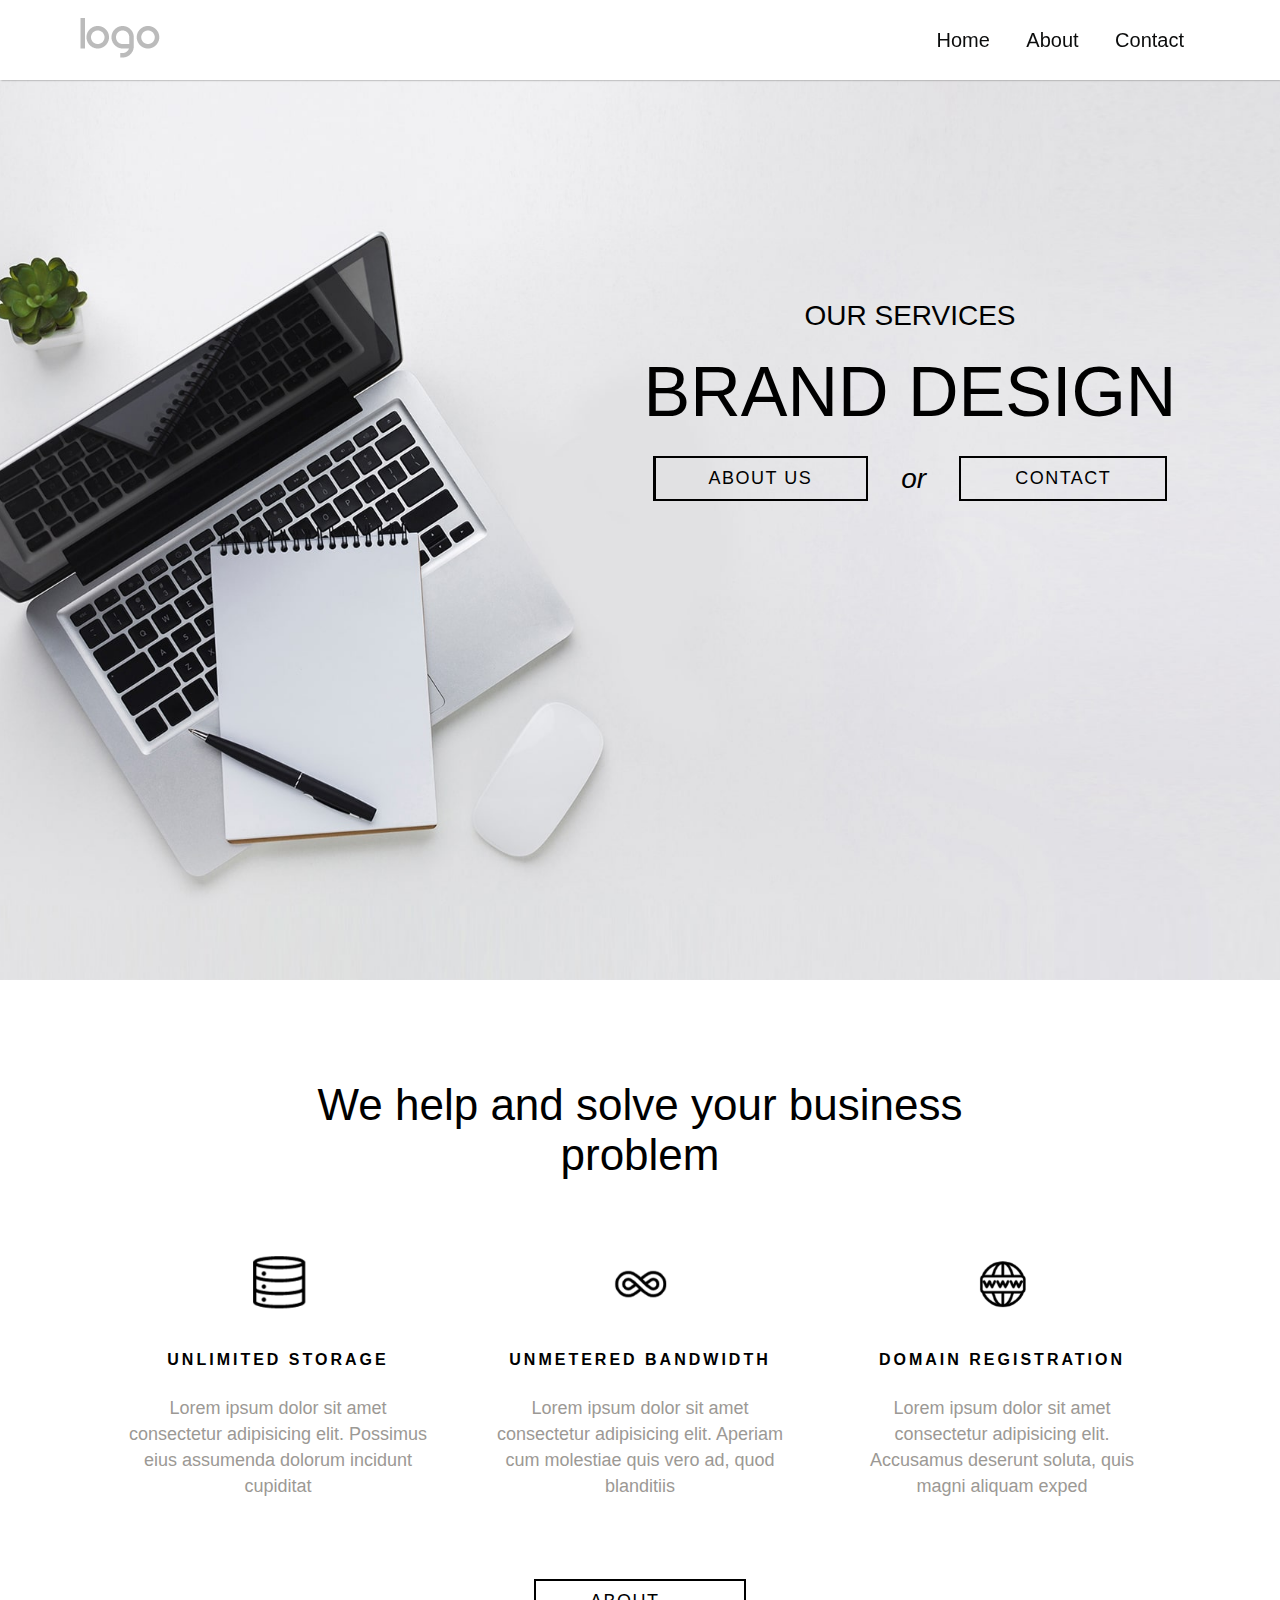
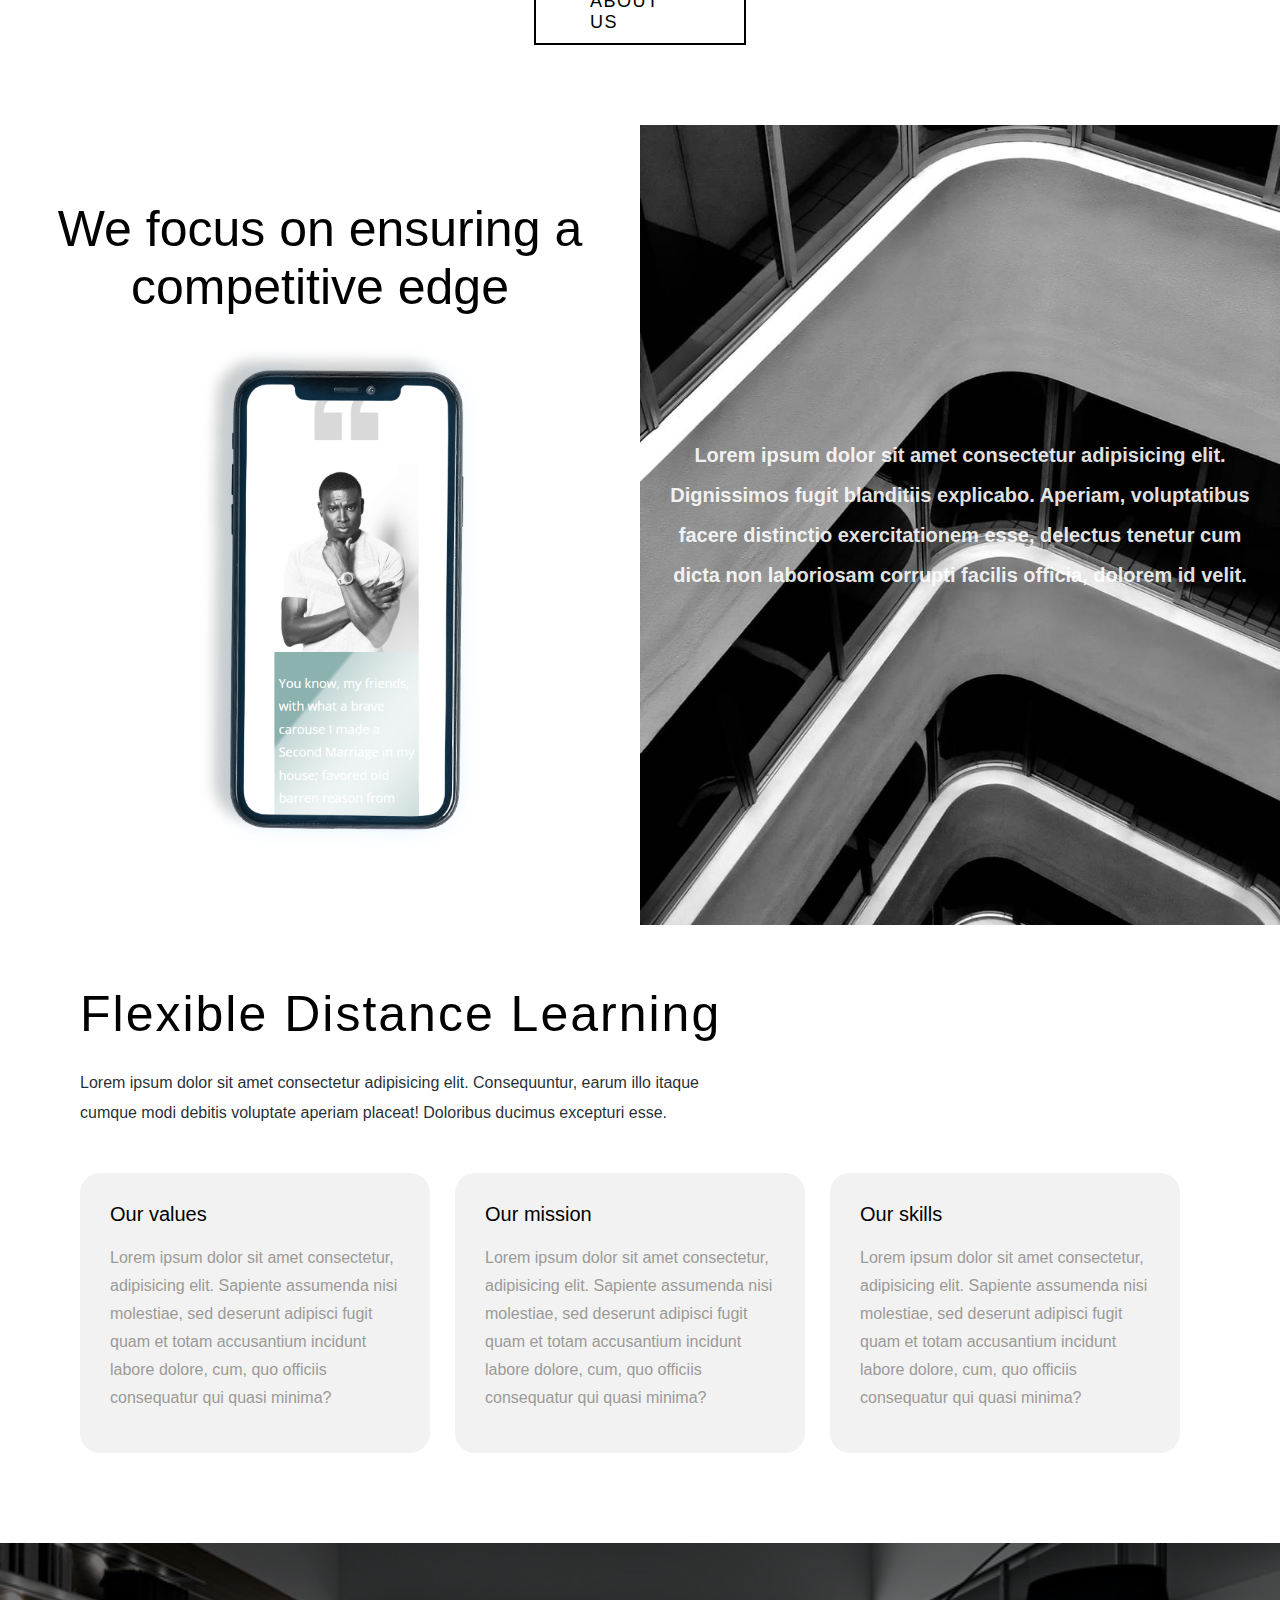
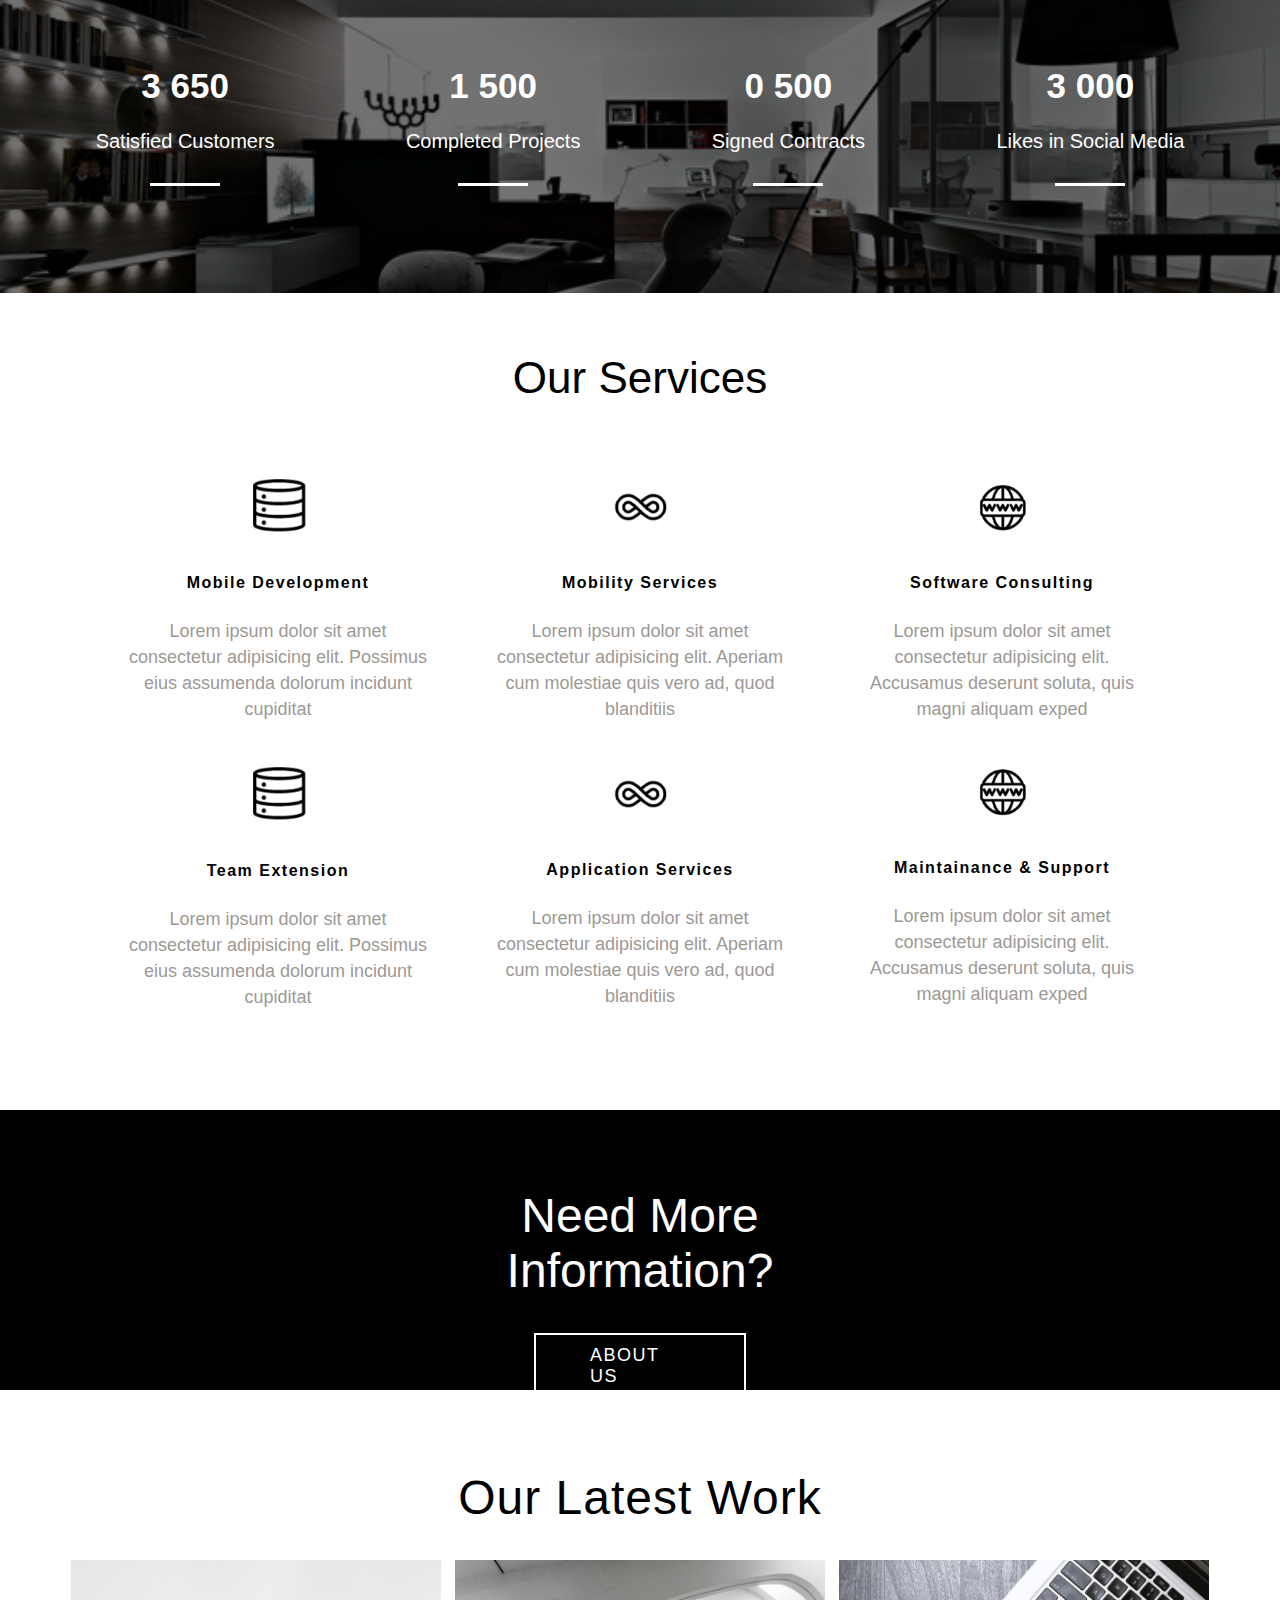
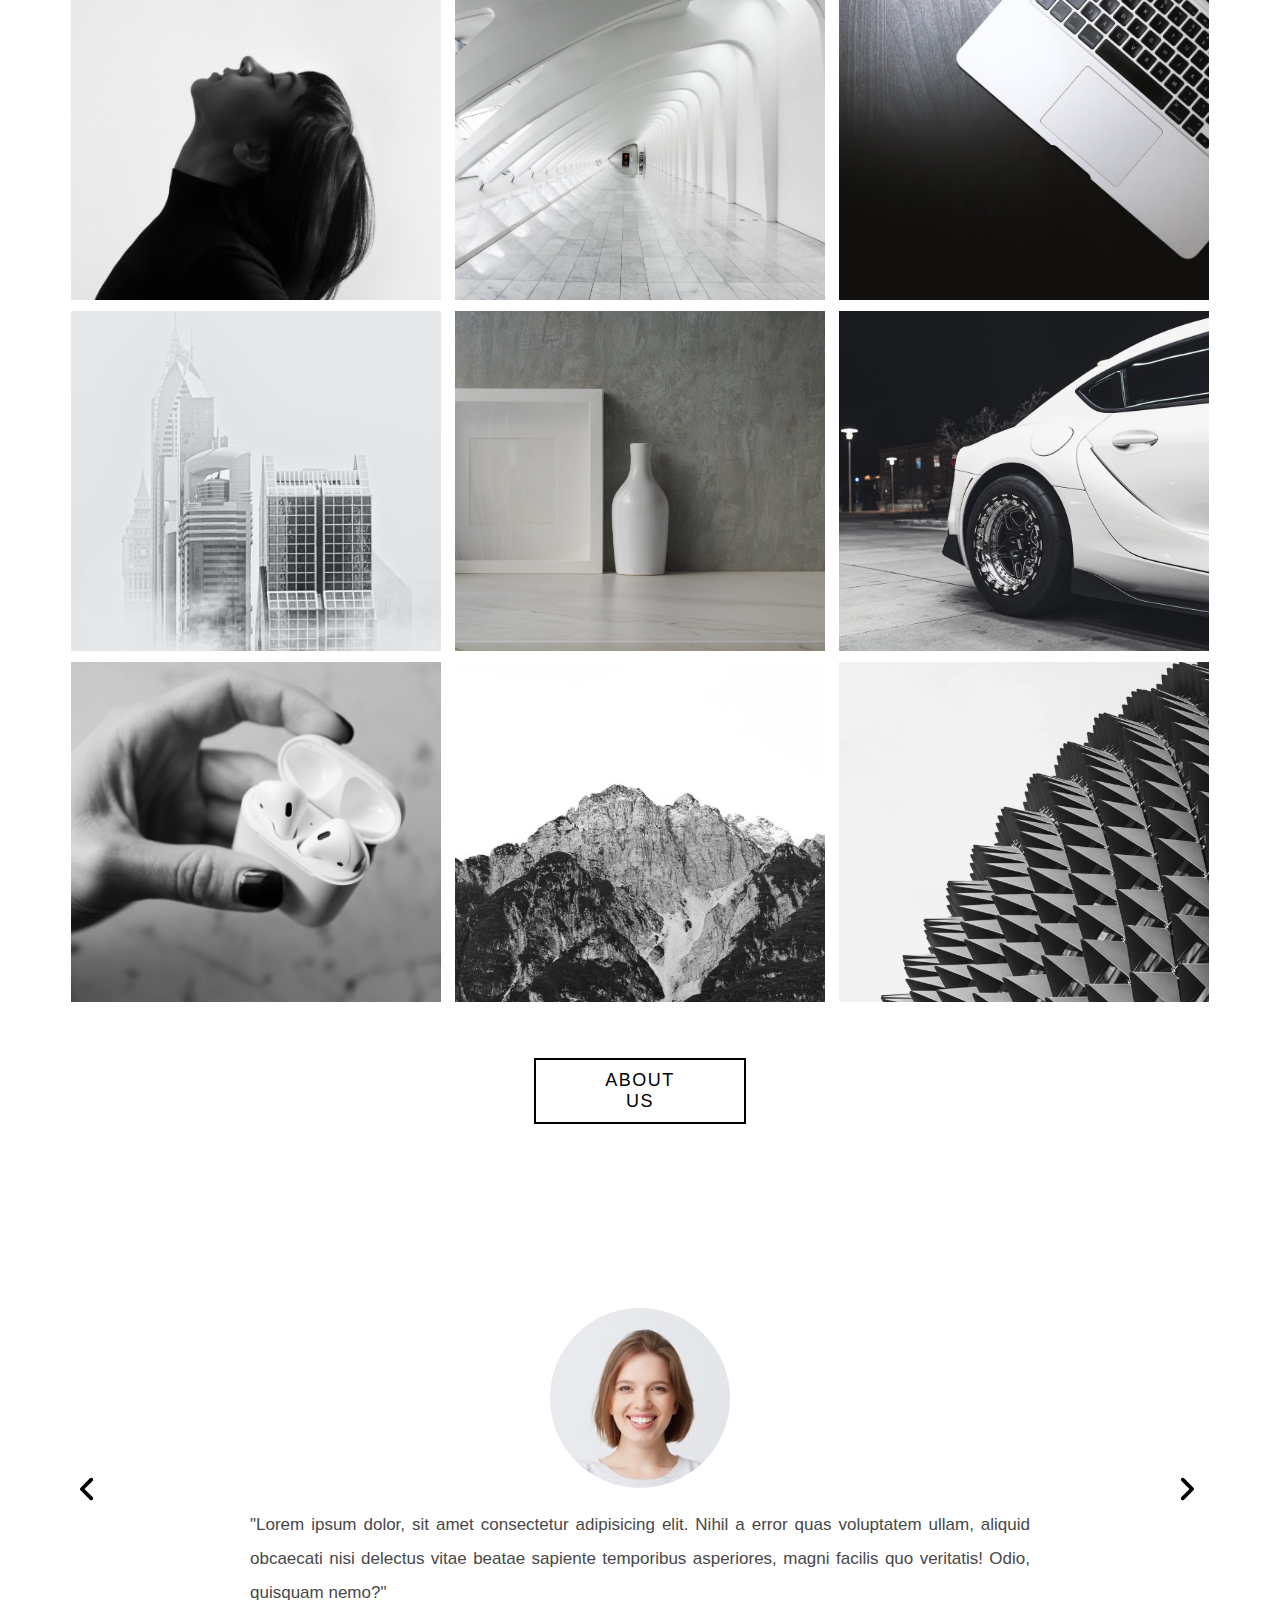
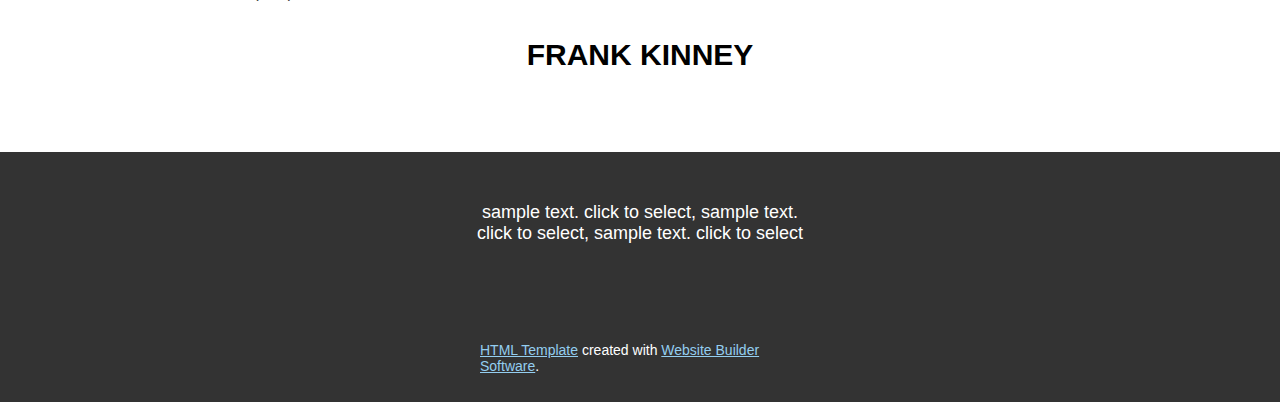
==== commit d882c5ff: "Revert changes" ====
--- a/Template3.html
+++ b/Template3.html
@@ -20,7 +20,7 @@
     <div class="main-banner">
       <div class="empty size"></div>
       <div class="content size">
-        <div class="ourServices">OUR SERVICES123456</div>
+        <div class="ourServices">OUR SERVICES</div>
         <div class="brandDesign">BRAND DESIGN</div>
         <div class="buttons">
           <div class="aboutus button">ABOUT US</div>
